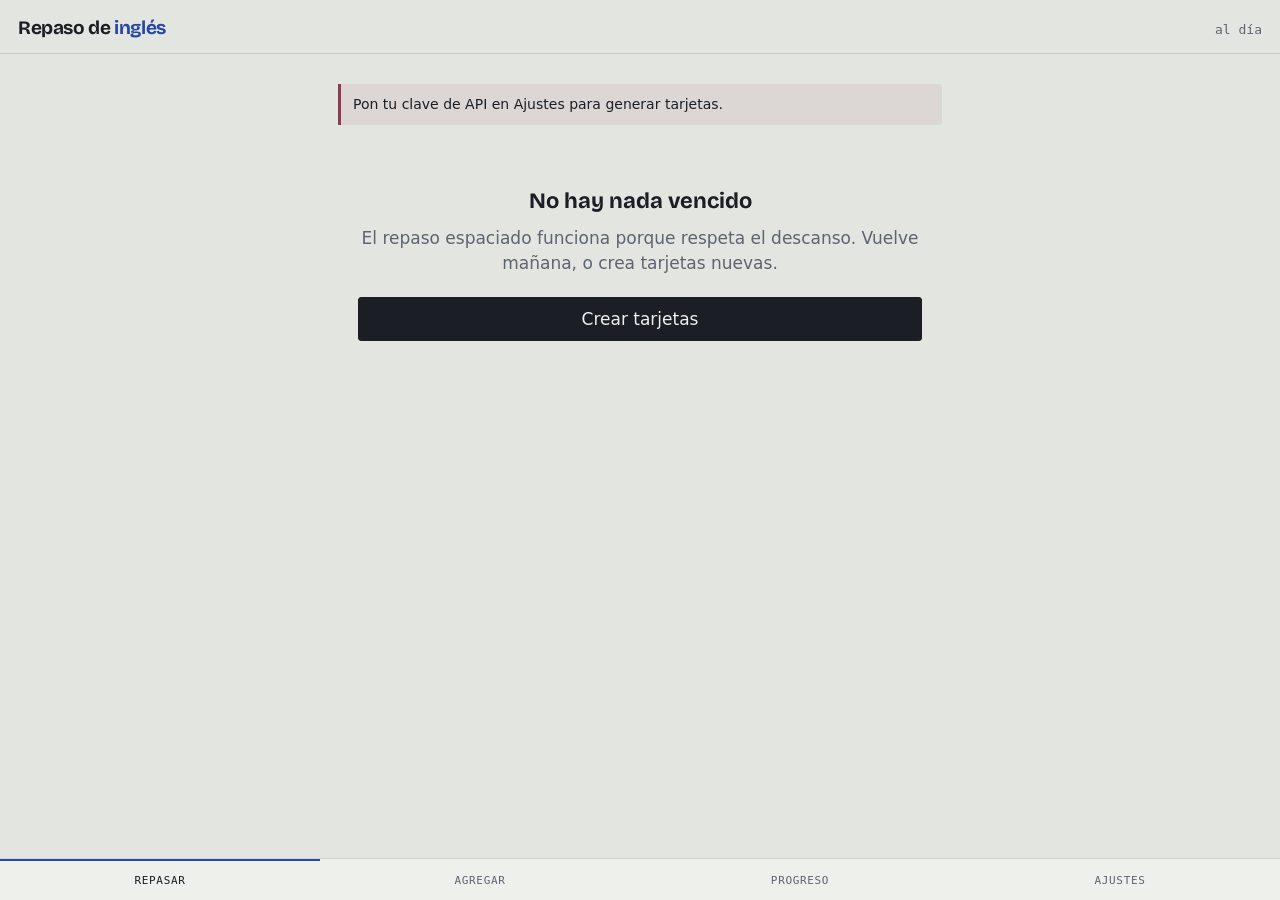
==== ingles/index.html @ 60452132 "Add files via upload" ====
<!DOCTYPE html>
<html lang="es">
<head>
<meta charset="utf-8">
<meta name="viewport" content="width=device-width, initial-scale=1, viewport-fit=cover">
<meta name="theme-color" content="#e3e5e0">
<title>Repaso de inglés</title>
<link rel="manifest" href="manifest.json">
<link rel="preconnect" href="https://fonts.gstatic.com" crossorigin>
<link href="https://fonts.googleapis.com/css2?family=Bricolage+Grotesque:opsz,wght@12..96,400;12..96,600;12..96,700&display=swap" rel="stylesheet">
<link rel="stylesheet" href="css/estilo.css">
</head>
<body>

<header class="barra">
  <h1 class="marca">Repaso de <em>inglés</em></h1>
  <span class="contador" id="contador">—</span>
</header>

<main>

  <!-- ---------- REPASAR ---------- -->
  <section class="vista activa" id="vista-repasar">
    <div id="sesion"></div>
  </section>

  <!-- ---------- AGREGAR ---------- -->
  <section class="vista" id="vista-agregar">
    <label for="tipo">Tipo de tarjeta</label>
    <select id="tipo">
      <option value="vocab">Vocabulario</option>
      <option value="gramatica">Gramática</option>
      <option value="lectura">Lectura y audio</option>
      <option value="speaking">Speaking</option>
    </select>

    <label for="tema">Tema (opcional)</label>
    <input id="tema" placeholder="trabajo, viajes, phrasal verbs…" autocomplete="off">

    <div class="fila">
      <div>
        <label for="nivel">Nivel</label>
        <select id="nivel">
          <option>A2</option><option selected>B1</option><option>B2</option><option>C1</option>
        </select>
      </div>
      <div>
        <label for="cantidad">Cantidad</label>
        <select id="cantidad">
          <option>3</option><option selected>5</option><option>8</option><option>12</option>
        </select>
      </div>
    </div>

    <label><input type="checkbox" id="usarFallos" checked style="width:auto;margin-right:8px">
      Apuntar a mis errores recientes</label>

    <p style="margin:18px 0 10px"><button class="principal" id="btnGenerar">Generar tarjetas</button></p>
    <div id="resultadoGenerar"></div>
  </section>

  <!-- ---------- PROGRESO ---------- -->
  <section class="vista" id="vista-progreso">
    <div class="cifras" id="cifras"></div>
    <h3 style="font-family:var(--display);margin:24px 0 8px">Por tipo</h3>
    <div id="porTipo"></div>
  </section>

  <!-- ---------- AJUSTES ---------- -->
  <section class="vista" id="vista-ajustes">
    <label for="apiKey">Clave de API</label>
    <input id="apiKey" type="password" placeholder="sk-ant-…" autocomplete="off">
    <p class="pista">Se guarda solo en este celular, dentro de la app. Nunca va al repositorio.</p>

    <label for="modelo">Modelo</label>
    <input id="modelo" placeholder="claude-sonnet-5" autocomplete="off">

    <label for="limite">Tarjetas por sesión</label>
    <input id="limite" type="number" min="5" max="200" step="5">

    <p style="margin:18px 0 10px"><button class="principal" id="btnGuardarAjustes">Guardar ajustes</button></p>
    <div id="avisoAjustes"></div>

    <h3 style="font-family:var(--display);margin:28px 0 10px">Copia de seguridad</h3>
    <div class="fila">
      <button id="btnExportar">Exportar</button>
      <button id="btnImportar">Importar</button>
    </div>
    <input type="file" id="archivoImportar" accept="application/json" class="oculto">
    <p class="pista">El historial de intentos es lo que hace útil la app. Expórtalo de vez en cuando.</p>
  </section>

</main>

<nav>
  <button class="activa" data-vista="repasar">Repasar</button>
  <button data-vista="agregar">Agregar</button>
  <button data-vista="progreso">Progreso</button>
  <button data-vista="ajustes">Ajustes</button>
</nav>

<script type="module" src="js/app.js"></script>
</body>
</html>
---- ingles/css/estilo.css ----
:root {
  --papel: #e3e5e0;
  --papel-alto: #eef0ec;
  --tinta: #1b1e24;
  --tinta-suave: #5d6470;
  --ingles: #2647a8;
  --espanol: #8e3b52;
  --bien: #3f6b4a;
  --linea: rgba(27, 30, 36, 0.14);
  --display: 'Bricolage Grotesque', 'Segoe UI', system-ui, sans-serif;
  --cuerpo: system-ui, -apple-system, 'Segoe UI', Roboto, sans-serif;
  --dato: ui-monospace, 'SF Mono', 'Roboto Mono', Menlo, monospace;
}

* { box-sizing: border-box; -webkit-tap-highlight-color: transparent; }

html, body {
  margin: 0;
  padding: 0;
  background: var(--papel);
  color: var(--tinta);
  font-family: var(--cuerpo);
  font-size: 17px;
  line-height: 1.5;
  overscroll-behavior-y: contain;
}

body {
  min-height: 100svh;
  display: flex;
  flex-direction: column;
}

/* ---------- Encabezado ---------- */
.barra {
  display: flex;
  align-items: baseline;
  justify-content: space-between;
  padding: 14px 18px 10px;
  border-bottom: 1px solid var(--linea);
}

.marca {
  font-family: var(--display);
  font-weight: 700;
  font-size: 19px;
  letter-spacing: -0.02em;
  margin: 0;
}

.marca em {
  font-style: normal;
  color: var(--ingles);
}

.contador {
  font-family: var(--dato);
  font-size: 13px;
  color: var(--tinta-suave);
  font-variant-numeric: tabular-nums;
}

/* ---------- Contenido ---------- */
main {
  flex: 1;
  padding: 18px;
  max-width: 640px;
  width: 100%;
  margin: 0 auto;
}

.vista { display: none; }
.vista.activa { display: block; animation: entrar 0.22s ease both; }

@keyframes entrar {
  from { opacity: 0; transform: translateY(6px); }
  to { opacity: 1; transform: none; }
}

/* ---------- Tarjeta ---------- */
.tarjeta {
  background: var(--papel-alto);
  border: 1px solid var(--linea);
  border-left: 4px solid var(--tinta-suave);
  border-radius: 3px;
  padding: 20px 18px;
  margin-bottom: 16px;
}

.tarjeta[data-tipo="vocab"] { border-left-color: var(--espanol); }
.tarjeta[data-tipo="gramatica"] { border-left-color: var(--ingles); }
.tarjeta[data-tipo="lectura"] { border-left-color: #7a6320; }
.tarjeta[data-tipo="speaking"] { border-left-color: var(--bien); }

.etiqueta {
  font-family: var(--dato);
  font-size: 11px;
  text-transform: uppercase;
  letter-spacing: 0.1em;
  color: var(--tinta-suave);
  margin-bottom: 14px;
  display: flex;
  justify-content: space-between;
}

.anverso {
  font-family: var(--display);
  font-size: 30px;
  font-weight: 600;
  line-height: 1.2;
  letter-spacing: -0.02em;
  margin: 0 0 4px;
}

.anverso.es { color: var(--espanol); }
.anverso.en { color: var(--ingles); }

.ipa {
  font-family: var(--dato);
  font-size: 14px;
  color: var(--tinta-suave);
}

.reverso {
  border-top: 1px dashed var(--linea);
  margin-top: 16px;
  padding-top: 16px;
}

.ejemplo {
  font-size: 16px;
  color: var(--tinta-suave);
  font-style: italic;
  margin: 8px 0 0;
}

.pasaje {
  font-size: 16px;
  line-height: 1.65;
  margin: 0 0 16px;
}

.pasaje h4 {
  font-family: var(--display);
  margin: 0 0 8px;
  font-size: 18px;
}

/* ---------- Controles ---------- */
button {
  font-family: var(--cuerpo);
  font-size: 16px;
  border-radius: 3px;
  border: 1px solid var(--tinta);
  background: transparent;
  color: var(--tinta);
  padding: 11px 16px;
  cursor: pointer;
  transition: background 0.12s, color 0.12s;
}

button:active { transform: translateY(1px); }
button:focus-visible { outline: 2px solid var(--ingles); outline-offset: 2px; }

.principal {
  background: var(--tinta);
  color: var(--papel-alto);
  width: 100%;
  font-size: 17px;
}

.fila { display: flex; gap: 8px; flex-wrap: wrap; }
.fila > * { flex: 1; }

.notas { display: grid; grid-template-columns: repeat(4, 1fr); gap: 6px; margin-top: 4px; }
.notas button { font-size: 13px; padding: 12px 4px; }
.notas button[data-clave="otra"] { border-color: var(--espanol); color: var(--espanol); }
.notas button[data-clave="facil"] { border-color: var(--bien); color: var(--bien); }

input, select, textarea {
  font-family: var(--cuerpo);
  font-size: 16px;
  width: 100%;
  padding: 11px 12px;
  border: 1px solid var(--linea);
  border-radius: 3px;
  background: var(--papel-alto);
  color: var(--tinta);
}

input:focus, select:focus, textarea:focus {
  outline: 2px solid var(--ingles);
  outline-offset: 0;
  border-color: transparent;
}

label {
  display: block;
  font-family: var(--dato);
  font-size: 11px;
  text-transform: uppercase;
  letter-spacing: 0.08em;
  color: var(--tinta-suave);
  margin: 16px 0 6px;
}

.opciones button {
  width: 100%;
  text-align: left;
  margin-bottom: 8px;
}

.opciones button.correcta { border-color: var(--bien); background: rgba(63, 107, 74, 0.12); }
.opciones button.errada { border-color: var(--espanol); background: rgba(142, 59, 82, 0.1); }

/* ---------- Regla de intervalos (el elemento distintivo) ---------- */
.regla {
  position: relative;
  height: 46px;
  margin: 18px 0 4px;
  border-top: 1px solid var(--linea);
  padding-top: 10px;
}

.regla .hito {
  position: absolute;
  top: 10px;
  transform: translateX(-50%);
  font-family: var(--dato);
  font-size: 10px;
  color: var(--tinta-suave);
  text-align: center;
}

.regla .hito::before {
  content: '';
  display: block;
  width: 1px;
  height: 7px;
  background: var(--linea);
  margin: 0 auto 3px;
}

.regla .marcador {
  position: absolute;
  top: 4px;
  width: 2px;
  height: 20px;
  background: var(--ingles);
  transform: translateX(-50%);
  transition: left 0.7s cubic-bezier(0.16, 1, 0.3, 1);
}

.regla .marcador::after {
  content: attr(data-texto);
  position: absolute;
  top: 22px;
  left: 50%;
  transform: translateX(-50%);
  white-space: nowrap;
  font-family: var(--dato);
  font-size: 11px;
  color: var(--ingles);
  background: var(--papel);
  padding: 0 4px;
}

@media (prefers-reduced-motion: reduce) {
  .regla .marcador { transition: none; }
  .vista.activa { animation: none; }
}

/* ---------- Progreso ---------- */
.cifras { display: grid; grid-template-columns: repeat(2, 1fr); gap: 10px; }

.cifra {
  border: 1px solid var(--linea);
  border-radius: 3px;
  padding: 14px;
  background: var(--papel-alto);
}

.cifra b {
  display: block;
  font-family: var(--display);
  font-size: 30px;
  font-weight: 700;
  font-variant-numeric: tabular-nums;
  line-height: 1;
}

.cifra span {
  font-family: var(--dato);
  font-size: 11px;
  text-transform: uppercase;
  letter-spacing: 0.08em;
  color: var(--tinta-suave);
}

/* ---------- Navegación ---------- */
nav {
  display: grid;
  grid-template-columns: repeat(4, 1fr);
  border-top: 1px solid var(--linea);
  background: var(--papel-alto);
  position: sticky;
  bottom: 0;
  padding-bottom: env(safe-area-inset-bottom);
}

nav button {
  border: none;
  border-radius: 0;
  padding: 13px 4px;
  font-family: var(--dato);
  font-size: 11px;
  text-transform: uppercase;
  letter-spacing: 0.06em;
  color: var(--tinta-suave);
  border-top: 2px solid transparent;
  background: transparent;
}

nav button.activa { color: var(--tinta); border-top-color: var(--ingles); }

/* ---------- Estados ---------- */
.vacio {
  text-align: center;
  padding: 48px 20px;
  color: var(--tinta-suave);
}

.vacio p { margin: 0 0 20px; }

.vacio strong {
  display: block;
  font-family: var(--display);
  font-size: 22px;
  color: var(--tinta);
  margin-bottom: 8px;
}

.aviso {
  border-left: 3px solid var(--espanol);
  background: rgba(142, 59, 82, 0.08);
  padding: 10px 12px;
  font-size: 14px;
  margin: 12px 0;
  border-radius: 0 3px 3px 0;
}

.aviso.ok { border-left-color: var(--bien); background: rgba(63, 107, 74, 0.1); }

.cargando { color: var(--tinta-suave); font-family: var(--dato); font-size: 13px; }

.oculto { display: none !important; }

.pista { font-size: 13px; color: var(--tinta-suave); margin-top: 6px; }

.transcripcion {
  font-family: var(--display);
  font-size: 20px;
  min-height: 60px;
  color: var(--ingles);
  margin: 12px 0;
}

.grabando { animation: latir 1.2s ease-in-out infinite; }

@keyframes latir {
  50% { opacity: 0.45; }
}
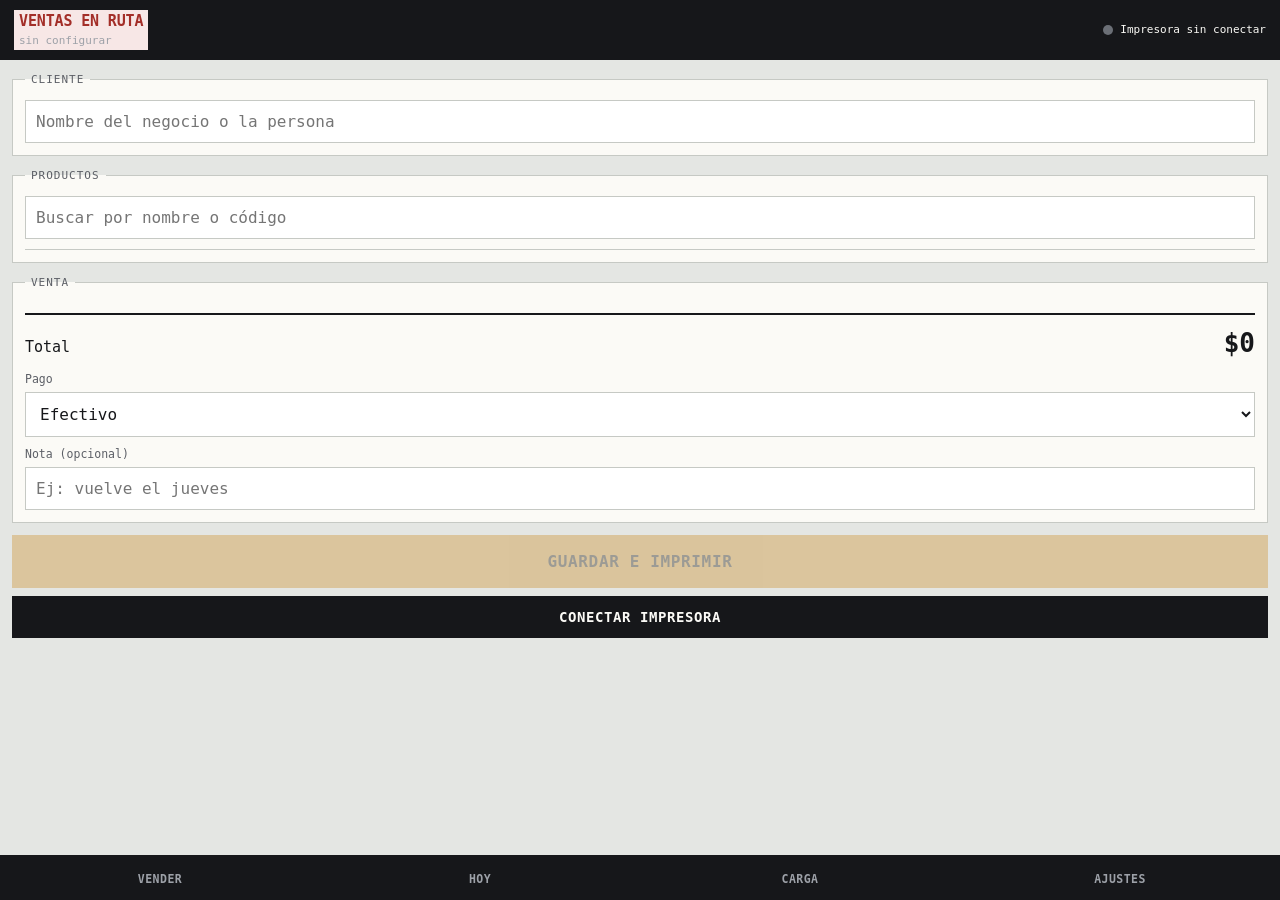
==== commit 3d26c3dc: "Add files via upload" ====
--- a/ingles/index.html
+++ b/ingles/index.html
@@ -3,102 +3,150 @@
 <head>
 <meta charset="utf-8">
 <meta name="viewport" content="width=device-width, initial-scale=1, viewport-fit=cover">
-<meta name="theme-color" content="#e3e5e0">
-<title>Repaso de inglés</title>
-<link rel="manifest" href="manifest.json">
-<link rel="preconnect" href="https://fonts.gstatic.com" crossorigin>
-<link href="https://fonts.googleapis.com/css2?family=Bricolage+Grotesque:opsz,wght@12..96,400;12..96,600;12..96,700&display=swap" rel="stylesheet">
-<link rel="stylesheet" href="css/estilo.css">
+<meta name="theme-color" content="#16171A">
+<title>Ventas en Ruta — Quesos Cerinza</title>
+<link rel="manifest" href="./manifest.json">
+<link rel="stylesheet" href="./css/estilo.css">
 </head>
 <body>
 
-<header class="barra">
-  <h1 class="marca">Repaso de <em>inglés</em></h1>
-  <span class="contador" id="contador">—</span>
+<header>
+  <div class="marca">
+    <strong>Ventas en Ruta</strong>
+    <span id="cabDispositivo">sin configurar</span>
+  </div>
+  <div class="impresora">
+    <span class="luz" id="luzImpresora"></span>
+    <span id="estadoImpresora">Impresora sin conectar</span>
+  </div>
 </header>
 
-<main>
+<div id="aviso" class="aviso" hidden></div>
 
-  <!-- ---------- REPASAR ---------- -->
-  <section class="vista activa" id="vista-repasar">
-    <div id="sesion"></div>
-  </section>
+<!-- ============ VENDER ============ -->
+<section class="pantalla" data-pantalla="vender">
 
-  <!-- ---------- AGREGAR ---------- -->
-  <section class="vista" id="vista-agregar">
-    <label for="tipo">Tipo de tarjeta</label>
-    <select id="tipo">
-      <option value="vocab">Vocabulario</option>
-      <option value="gramatica">Gramática</option>
-      <option value="lectura">Lectura y audio</option>
-      <option value="speaking">Speaking</option>
-    </select>
-
-    <label for="tema">Tema (opcional)</label>
-    <input id="tema" placeholder="trabajo, viajes, phrasal verbs…" autocomplete="off">
-
-    <div class="fila">
-      <div>
-        <label for="nivel">Nivel</label>
-        <select id="nivel">
-          <option>A2</option><option selected>B1</option><option>B2</option><option>C1</option>
-        </select>
+  <fieldset>
+    <legend>Cliente</legend>
+    <input id="cliNombre" type="text" placeholder="Nombre del negocio o la persona" autocomplete="off">
+    <div id="parecidos" class="parecidos" hidden></div>
+    <div id="datosCliente" hidden>
+      <div class="dos">
+        <div><label for="cliDoc">Cédula o NIT</label><input id="cliDoc" type="text" inputmode="numeric"></div>
+        <div><label for="cliTel">Teléfono</label><input id="cliTel" type="tel" inputmode="tel"></div>
       </div>
-      <div>
-        <label for="cantidad">Cantidad</label>
-        <select id="cantidad">
-          <option>3</option><option selected>5</option><option>8</option><option>12</option>
-        </select>
+      <label for="cliDir">Dirección</label>
+      <input id="cliDir" type="text">
+      <div class="dos">
+        <div><label for="cliPueblo">Pueblo</label><input id="cliPueblo" type="text"></div>
+        <div><label for="cliDia">Ruta sugerida</label><select id="cliDia"></select></div>
       </div>
     </div>
+  </fieldset>
 
-    <label><input type="checkbox" id="usarFallos" checked style="width:auto;margin-right:8px">
-      Apuntar a mis errores recientes</label>
+  <fieldset>
+    <legend>Productos</legend>
+    <input id="buscarProducto" type="search" placeholder="Buscar por nombre o código" autocomplete="off">
+    <div id="listaProductos" class="productos"></div>
+  </fieldset>
 
-    <p style="margin:18px 0 10px"><button class="principal" id="btnGenerar">Generar tarjetas</button></p>
-    <div id="resultadoGenerar"></div>
-  </section>
+  <fieldset>
+    <legend>Venta</legend>
+    <div id="carrito"></div>
+    <div class="totalcaja">
+      <span>Total</span>
+      <strong id="total">$0</strong>
+    </div>
+    <label for="pago">Pago</label>
+    <select id="pago">
+      <option value="efectivo">Efectivo</option>
+      <option value="pendiente">Queda pendiente</option>
+      <option value="consignacion">Consignación</option>
+    </select>
+    <label for="nota">Nota (opcional)</label>
+    <input id="nota" type="text" placeholder="Ej: vuelve el jueves">
+  </fieldset>
 
-  <!-- ---------- PROGRESO ---------- -->
-  <section class="vista" id="vista-progreso">
-    <div class="cifras" id="cifras"></div>
-    <h3 style="font-family:var(--display);margin:24px 0 8px">Por tipo</h3>
-    <div id="porTipo"></div>
-  </section>
+  <button id="btnCobrar" class="primario grande" disabled>Guardar e imprimir</button>
+  <button id="btnConectar">Conectar impresora</button>
+</section>
 
-  <!-- ---------- AJUSTES ---------- -->
-  <section class="vista" id="vista-ajustes">
-    <label for="apiKey">Clave de API</label>
-    <input id="apiKey" type="password" placeholder="sk-ant-…" autocomplete="off">
-    <p class="pista">Se guarda solo en este celular, dentro de la app. Nunca va al repositorio.</p>
+<!-- ============ DÍA ============ -->
+<section class="pantalla" data-pantalla="dia" hidden>
+  <h2>Hoy</h2>
+  <div id="resumenDia" class="metricas"></div>
 
-    <label for="modelo">Modelo</label>
-    <input id="modelo" placeholder="claude-sonnet-5" autocomplete="off">
+  <fieldset>
+    <legend>Cuadre del producto que llevó</legend>
+    <div id="cuadre"></div>
+  </fieldset>
 
-    <label for="limite">Tarjetas por sesión</label>
-    <input id="limite" type="number" min="5" max="200" step="5">
+  <fieldset>
+    <legend>Ventas del día</legend>
+    <div id="listaVentas"></div>
+  </fieldset>
 
-    <p style="margin:18px 0 10px"><button class="principal" id="btnGuardarAjustes">Guardar ajustes</button></p>
-    <div id="avisoAjustes"></div>
+  <button id="btnCerrar" class="primario grande">Cerrar y enviar al PC</button>
+  <button id="btnImprimirCierre">Imprimir tira de cierre</button>
+</section>
 
-    <h3 style="font-family:var(--display);margin:28px 0 10px">Copia de seguridad</h3>
-    <div class="fila">
-      <button id="btnExportar">Exportar</button>
-      <button id="btnImportar">Importar</button>
-    </div>
-    <input type="file" id="archivoImportar" accept="application/json" class="oculto">
-    <p class="pista">El historial de intentos es lo que hace útil la app. Expórtalo de vez en cuando.</p>
-  </section>
+<!-- ============ CARGA ============ -->
+<section class="pantalla" data-pantalla="carga" hidden>
+  <h2>Carga del día</h2>
+  <p class="explica">Anote cuánto producto adicional lleva para ofrecer. Con esto la app calcula al final qué se vendió y qué debe regresar al cuarto frío.</p>
+  <div id="listaCarga" class="carga"></div>
+  <button id="btnGuardarCarga" class="primario grande">Guardar carga</button>
+</section>
 
-</main>
+<!-- ============ AJUSTES ============ -->
+<section class="pantalla" data-pantalla="ajustes" hidden>
+  <h2>Ajustes</h2>
 
-<nav>
-  <button class="activa" data-vista="repasar">Repasar</button>
-  <button data-vista="agregar">Agregar</button>
-  <button data-vista="progreso">Progreso</button>
-  <button data-vista="ajustes">Ajustes</button>
+  <fieldset>
+    <legend>Este celular</legend>
+    <label for="ajDispositivo">Número del celular (M1, M2, M3)</label>
+    <input id="ajDispositivo" type="text" maxlength="4" placeholder="M1">
+    <label for="ajVendedor">Nombre del vendedor</label>
+    <input id="ajVendedor" type="text">
+    <p class="nota" id="infoConsecutivo"></p>
+  </fieldset>
+
+  <fieldset>
+    <legend>Datos de la empresa</legend>
+    <label for="ajNit">NIT</label><input id="ajNit" type="text">
+    <label for="ajTel">Teléfono</label><input id="ajTel" type="text">
+    <label for="ajLugar">Ubicación</label><input id="ajLugar" type="text">
+  </fieldset>
+
+  <fieldset>
+    <legend>Productos y clientes</legend>
+    <p class="nota" id="infoSemilla"></p>
+    <label for="archivoSemilla">Cargar archivo generado en el PC</label>
+    <input id="archivoSemilla" type="file" accept=".json,application/json">
+  </fieldset>
+
+  <fieldset>
+    <legend>Impresora</legend>
+    <label for="ajCodepage">Tabla de caracteres</label>
+    <select id="ajCodepage">
+      <option value="0">CP437 (probar primero)</option>
+      <option value="2">CP850 Latino</option>
+      <option value="16">Windows-1252</option>
+      <option value="-1">Sin acentos</option>
+    </select>
+    <button id="btnProbarAcentos">Imprimir prueba de acentos</button>
+  </fieldset>
+
+  <button id="btnGuardarAjustes" class="primario grande">Guardar ajustes</button>
+</section>
+
+<nav class="nav">
+  <button data-ir="vender">Vender</button>
+  <button data-ir="dia">Hoy</button>
+  <button data-ir="carga">Carga</button>
+  <button data-ir="ajustes">Ajustes</button>
 </nav>
 
-<script type="module" src="js/app.js"></script>
+<script type="module" src="./js/app.js"></script>
 </body>
 </html>
--- a/ingles/css/estilo.css
+++ b/ingles/css/estilo.css
@@ -1,372 +1,157 @@
-:root {
-  --papel: #e3e5e0;
-  --papel-alto: #eef0ec;
-  --tinta: #1b1e24;
-  --tinta-suave: #5d6470;
-  --ingles: #2647a8;
-  --espanol: #8e3b52;
-  --bien: #3f6b4a;
-  --linea: rgba(27, 30, 36, 0.14);
-  --display: 'Bricolage Grotesque', 'Segoe UI', system-ui, sans-serif;
-  --cuerpo: system-ui, -apple-system, 'Segoe UI', Roboto, sans-serif;
-  --dato: ui-monospace, 'SF Mono', 'Roboto Mono', Menlo, monospace;
+/* Ventas en Ruta — Quesos Cerinza
+   Pensado para usarse de pie, con una mano, con sol encima:
+   contraste alto, botones grandes, nada decorativo. */
+
+:root{
+  --ink:#16171A;
+  --ink-soft:#5C5F66;
+  --fondo:#E4E6E3;
+  --panel:#FBFAF6;
+  --linea:#C6C9C4;
+  --amber:#C8871B;
+  --amber-hondo:#9A6510;
+  --ok:#2C6E49;
+  --mal:#A32E28;
+  --mono: ui-monospace,"SF Mono","Roboto Mono","DejaVu Sans Mono",monospace;
+}
+*{box-sizing:border-box}
+html,body{margin:0}
+body{
+  background:var(--fondo);color:var(--ink);
+  font-family:var(--mono);font-size:15px;line-height:1.45;
+  padding:0 12px 92px;-webkit-text-size-adjust:100%;
 }
 
-* { box-sizing: border-box; -webkit-tap-highlight-color: transparent; }
+header{
+  position:sticky;top:0;z-index:10;
+  background:var(--ink);color:var(--panel);
+  margin:0 -12px 12px;padding:10px 14px;
+  display:flex;justify-content:space-between;align-items:center;gap:10px;
+}
+.marca strong{display:block;font-size:15px;letter-spacing:-.01em;text-transform:uppercase}
+.marca span{font-size:11px;color:#9DA1A8}
+.impresora{display:flex;align-items:center;gap:7px;font-size:11px;text-align:right}
+.luz{width:10px;height:10px;border-radius:50%;background:#6B6F76;flex:none}
+.luz.on{background:#4FBF7F}
 
-html, body {
-  margin: 0;
-  padding: 0;
-  background: var(--papel);
-  color: var(--tinta);
-  font-family: var(--cuerpo);
-  font-size: 17px;
-  line-height: 1.5;
-  overscroll-behavior-y: contain;
+h2{font-size:17px;margin:4px 0 12px;text-transform:uppercase;letter-spacing:.02em}
+.explica{font-size:12.5px;color:var(--ink-soft);margin:0 0 12px}
+
+fieldset{border:1px solid var(--linea);background:var(--panel);padding:12px;margin:0 0 12px}
+legend{font-size:11px;text-transform:uppercase;letter-spacing:.09em;padding:0 6px;color:var(--ink-soft)}
+label{display:block;font-size:11.5px;margin:9px 0 4px;color:var(--ink-soft)}
+input,select{
+  width:100%;font-family:var(--mono);font-size:16px;   /* 16px evita el zoom de iOS/Android */
+  border:1px solid var(--linea);background:#fff;color:var(--ink);padding:11px 10px;
 }
+input[type=file]{font-size:13px;padding:8px}
+.dos{display:flex;gap:8px}
+.dos>div{flex:1;min-width:0}
 
-body {
-  min-height: 100svh;
-  display: flex;
-  flex-direction: column;
+button{
+  font-family:var(--mono);font-size:14px;font-weight:700;
+  border:none;padding:13px 14px;background:var(--ink);color:var(--panel);
+  width:100%;margin-bottom:8px;cursor:pointer;
+  text-transform:uppercase;letter-spacing:.04em;
 }
+button.primario{background:var(--amber);color:#1A1206}
+button.primario:active{background:var(--amber-hondo)}
+button.grande{padding:17px 14px;font-size:16px}
+button.peligro{background:var(--mal)}
+button:disabled{opacity:.35}
 
-/* ---------- Encabezado ---------- */
-.barra {
-  display: flex;
-  align-items: baseline;
-  justify-content: space-between;
-  padding: 14px 18px 10px;
-  border-bottom: 1px solid var(--linea);
+/* --- Avisos --- */
+.aviso{
+  position:sticky;top:56px;z-index:9;
+  border-left:4px solid var(--ok);background:#E8F1EA;
+  padding:10px 12px;font-size:13px;margin-bottom:12px;
 }
+.aviso.mal{border-color:var(--mal);background:#F7E7E6}
 
-.marca {
-  font-family: var(--display);
-  font-weight: 700;
-  font-size: 19px;
-  letter-spacing: -0.02em;
-  margin: 0;
+/* --- Clientes parecidos --- */
+.parecidos{margin-top:8px;padding:10px;font-size:12.5px;border-left:4px solid var(--amber);background:#FAF3E4}
+.parecidos.bloquea{border-color:var(--mal);background:#F7E7E6}
+.parecidos strong{display:block;margin-bottom:6px;font-size:12px;text-transform:uppercase;letter-spacing:.05em}
+.par{display:flex;justify-content:space-between;gap:8px;padding:2px 0}
+.pct{color:var(--ink-soft);flex:none}
+.nota{font-size:11.5px;color:var(--ink-soft);margin-top:7px}
+.nota.mal{color:var(--mal)}
+
+/* --- Productos --- */
+.productos{margin-top:10px;max-height:44vh;overflow-y:auto;border-top:1px solid var(--linea)}
+.prod{
+  display:flex;justify-content:space-between;gap:10px;text-align:left;
+  background:#fff;color:var(--ink);border-bottom:1px solid var(--linea);
+  text-transform:none;letter-spacing:0;font-weight:400;font-size:14px;
+  padding:12px 10px;margin:0;
 }
+.prod:active{background:#F0EEE8}
+.pnombre{overflow:hidden;text-overflow:ellipsis;white-space:nowrap}
+.pprecio{font-weight:700;flex:none}
 
-.marca em {
-  font-style: normal;
-  color: var(--ingles);
+/* --- Carrito --- */
+.item{border-bottom:1px solid var(--linea);padding:10px 0}
+.inombre{font-size:14px;margin-bottom:6px}
+.ictrl{display:flex;align-items:center;gap:7px}
+.ictrl button{width:44px;flex:none;margin:0;padding:11px 0;font-size:19px}
+.icant{width:64px;flex:none;text-align:center;padding:10px 4px}
+.isub{margin-left:auto;font-weight:700}
+.iprecio{display:flex;align-items:center;gap:8px;margin-top:6px}
+.iprecio label{margin:0;flex:none}
+.iprecio input{padding:6px 8px;font-size:14px}
+.vacio{font-size:13px;color:var(--ink-soft);padding:12px 0;margin:0}
+
+.totalcaja{
+  display:flex;justify-content:space-between;align-items:baseline;
+  border-top:2px solid var(--ink);margin-top:10px;padding-top:10px;
 }
+.totalcaja strong{font-size:26px}
 
-.contador {
-  font-family: var(--dato);
-  font-size: 13px;
-  color: var(--tinta-suave);
-  font-variant-numeric: tabular-nums;
+/* --- Métricas --- */
+.metricas{display:grid;grid-template-columns:1fr 1fr;gap:8px;margin-bottom:12px}
+.metrica{background:var(--panel);border:1px solid var(--linea);padding:11px}
+.metrica span{display:block;font-size:19px;font-weight:700}
+.metrica label{margin:0;font-size:10.5px;text-transform:uppercase;letter-spacing:.07em}
+.metrica.destacada{background:var(--ink);color:var(--panel)}
+.metrica.destacada label{color:#9DA1A8}
+
+/* --- Ventas --- */
+.venta{border-bottom:1px solid var(--linea);padding:11px 0;font-size:13px}
+.venta.anulada{opacity:.5;text-decoration:line-through}
+.vcab{display:flex;gap:9px;align-items:baseline}
+.vtotal{margin-left:auto;font-weight:700;font-size:15px}
+.vcli{margin:3px 0}
+.vpago{font-size:11.5px;color:var(--ink-soft);text-transform:uppercase}
+.marca{background:#F7E7E6;color:var(--mal);font-size:10.5px;padding:1px 5px}
+.vacc{display:flex;gap:8px;margin-top:7px}
+.vacc button{margin:0;padding:9px;font-size:11.5px}
+
+/* --- Cuadre --- */
+table{width:100%;border-collapse:collapse;font-size:12.5px}
+th,td{text-align:left;padding:6px 4px;border-bottom:1px solid var(--linea)}
+th{font-size:10.5px;text-transform:uppercase;letter-spacing:.06em;color:var(--ink-soft)}
+td:not(:first-child),th:not(:first-child){text-align:right;width:52px}
+tr.alerta td{background:#F7E7E6}
+
+/* --- Carga --- */
+.carga{background:var(--panel);border:1px solid var(--linea);max-height:60vh;overflow-y:auto}
+.cfila{display:flex;align-items:center;gap:10px;padding:8px 10px;border-bottom:1px solid var(--linea)}
+.cfila span{flex:1;font-size:13.5px;min-width:0}
+.cfila input{width:74px;flex:none;text-align:center;padding:9px 4px}
+
+/* --- Navegación --- */
+.nav{
+  position:fixed;left:0;right:0;bottom:0;z-index:11;
+  display:grid;grid-template-columns:repeat(4,1fr);
+  background:var(--ink);padding-bottom:env(safe-area-inset-bottom);
 }
+.nav button{
+  margin:0;background:transparent;color:#9DA1A8;
+  border-top:3px solid transparent;padding:14px 4px;font-size:11.5px;
+}
+.nav button.activo{color:var(--panel);border-top-color:var(--amber)}
 
-/* ---------- Contenido ---------- */
-main {
-  flex: 1;
-  padding: 18px;
-  max-width: 640px;
-  width: 100%;
-  margin: 0 auto;
+@media (prefers-reduced-motion:no-preference){
+  .pantalla{animation:entrar .18s ease-out}
+  @keyframes entrar{from{opacity:0;transform:translateY(4px)}to{opacity:1;transform:none}}
 }
-
-.vista { display: none; }
-.vista.activa { display: block; animation: entrar 0.22s ease both; }
-
-@keyframes entrar {
-  from { opacity: 0; transform: translateY(6px); }
-  to { opacity: 1; transform: none; }
-}
-
-/* ---------- Tarjeta ---------- */
-.tarjeta {
-  background: var(--papel-alto);
-  border: 1px solid var(--linea);
-  border-left: 4px solid var(--tinta-suave);
-  border-radius: 3px;
-  padding: 20px 18px;
-  margin-bottom: 16px;
-}
-
-.tarjeta[data-tipo="vocab"] { border-left-color: var(--espanol); }
-.tarjeta[data-tipo="gramatica"] { border-left-color: var(--ingles); }
-.tarjeta[data-tipo="lectura"] { border-left-color: #7a6320; }
-.tarjeta[data-tipo="speaking"] { border-left-color: var(--bien); }
-
-.etiqueta {
-  font-family: var(--dato);
-  font-size: 11px;
-  text-transform: uppercase;
-  letter-spacing: 0.1em;
-  color: var(--tinta-suave);
-  margin-bottom: 14px;
-  display: flex;
-  justify-content: space-between;
-}
-
-.anverso {
-  font-family: var(--display);
-  font-size: 30px;
-  font-weight: 600;
-  line-height: 1.2;
-  letter-spacing: -0.02em;
-  margin: 0 0 4px;
-}
-
-.anverso.es { color: var(--espanol); }
-.anverso.en { color: var(--ingles); }
-
-.ipa {
-  font-family: var(--dato);
-  font-size: 14px;
-  color: var(--tinta-suave);
-}
-
-.reverso {
-  border-top: 1px dashed var(--linea);
-  margin-top: 16px;
-  padding-top: 16px;
-}
-
-.ejemplo {
-  font-size: 16px;
-  color: var(--tinta-suave);
-  font-style: italic;
-  margin: 8px 0 0;
-}
-
-.pasaje {
-  font-size: 16px;
-  line-height: 1.65;
-  margin: 0 0 16px;
-}
-
-.pasaje h4 {
-  font-family: var(--display);
-  margin: 0 0 8px;
-  font-size: 18px;
-}
-
-/* ---------- Controles ---------- */
-button {
-  font-family: var(--cuerpo);
-  font-size: 16px;
-  border-radius: 3px;
-  border: 1px solid var(--tinta);
-  background: transparent;
-  color: var(--tinta);
-  padding: 11px 16px;
-  cursor: pointer;
-  transition: background 0.12s, color 0.12s;
-}
-
-button:active { transform: translateY(1px); }
-button:focus-visible { outline: 2px solid var(--ingles); outline-offset: 2px; }
-
-.principal {
-  background: var(--tinta);
-  color: var(--papel-alto);
-  width: 100%;
-  font-size: 17px;
-}
-
-.fila { display: flex; gap: 8px; flex-wrap: wrap; }
-.fila > * { flex: 1; }
-
-.notas { display: grid; grid-template-columns: repeat(4, 1fr); gap: 6px; margin-top: 4px; }
-.notas button { font-size: 13px; padding: 12px 4px; }
-.notas button[data-clave="otra"] { border-color: var(--espanol); color: var(--espanol); }
-.notas button[data-clave="facil"] { border-color: var(--bien); color: var(--bien); }
-
-input, select, textarea {
-  font-family: var(--cuerpo);
-  font-size: 16px;
-  width: 100%;
-  padding: 11px 12px;
-  border: 1px solid var(--linea);
-  border-radius: 3px;
-  background: var(--papel-alto);
-  color: var(--tinta);
-}
-
-input:focus, select:focus, textarea:focus {
-  outline: 2px solid var(--ingles);
-  outline-offset: 0;
-  border-color: transparent;
-}
-
-label {
-  display: block;
-  font-family: var(--dato);
-  font-size: 11px;
-  text-transform: uppercase;
-  letter-spacing: 0.08em;
-  color: var(--tinta-suave);
-  margin: 16px 0 6px;
-}
-
-.opciones button {
-  width: 100%;
-  text-align: left;
-  margin-bottom: 8px;
-}
-
-.opciones button.correcta { border-color: var(--bien); background: rgba(63, 107, 74, 0.12); }
-.opciones button.errada { border-color: var(--espanol); background: rgba(142, 59, 82, 0.1); }
-
-/* ---------- Regla de intervalos (el elemento distintivo) ---------- */
-.regla {
-  position: relative;
-  height: 46px;
-  margin: 18px 0 4px;
-  border-top: 1px solid var(--linea);
-  padding-top: 10px;
-}
-
-.regla .hito {
-  position: absolute;
-  top: 10px;
-  transform: translateX(-50%);
-  font-family: var(--dato);
-  font-size: 10px;
-  color: var(--tinta-suave);
-  text-align: center;
-}
-
-.regla .hito::before {
-  content: '';
-  display: block;
-  width: 1px;
-  height: 7px;
-  background: var(--linea);
-  margin: 0 auto 3px;
-}
-
-.regla .marcador {
-  position: absolute;
-  top: 4px;
-  width: 2px;
-  height: 20px;
-  background: var(--ingles);
-  transform: translateX(-50%);
-  transition: left 0.7s cubic-bezier(0.16, 1, 0.3, 1);
-}
-
-.regla .marcador::after {
-  content: attr(data-texto);
-  position: absolute;
-  top: 22px;
-  left: 50%;
-  transform: translateX(-50%);
-  white-space: nowrap;
-  font-family: var(--dato);
-  font-size: 11px;
-  color: var(--ingles);
-  background: var(--papel);
-  padding: 0 4px;
-}
-
-@media (prefers-reduced-motion: reduce) {
-  .regla .marcador { transition: none; }
-  .vista.activa { animation: none; }
-}
-
-/* ---------- Progreso ---------- */
-.cifras { display: grid; grid-template-columns: repeat(2, 1fr); gap: 10px; }
-
-.cifra {
-  border: 1px solid var(--linea);
-  border-radius: 3px;
-  padding: 14px;
-  background: var(--papel-alto);
-}
-
-.cifra b {
-  display: block;
-  font-family: var(--display);
-  font-size: 30px;
-  font-weight: 700;
-  font-variant-numeric: tabular-nums;
-  line-height: 1;
-}
-
-.cifra span {
-  font-family: var(--dato);
-  font-size: 11px;
-  text-transform: uppercase;
-  letter-spacing: 0.08em;
-  color: var(--tinta-suave);
-}
-
-/* ---------- Navegación ---------- */
-nav {
-  display: grid;
-  grid-template-columns: repeat(4, 1fr);
-  border-top: 1px solid var(--linea);
-  background: var(--papel-alto);
-  position: sticky;
-  bottom: 0;
-  padding-bottom: env(safe-area-inset-bottom);
-}
-
-nav button {
-  border: none;
-  border-radius: 0;
-  padding: 13px 4px;
-  font-family: var(--dato);
-  font-size: 11px;
-  text-transform: uppercase;
-  letter-spacing: 0.06em;
-  color: var(--tinta-suave);
-  border-top: 2px solid transparent;
-  background: transparent;
-}
-
-nav button.activa { color: var(--tinta); border-top-color: var(--ingles); }
-
-/* ---------- Estados ---------- */
-.vacio {
-  text-align: center;
-  padding: 48px 20px;
-  color: var(--tinta-suave);
-}
-
-.vacio p { margin: 0 0 20px; }
-
-.vacio strong {
-  display: block;
-  font-family: var(--display);
-  font-size: 22px;
-  color: var(--tinta);
-  margin-bottom: 8px;
-}
-
-.aviso {
-  border-left: 3px solid var(--espanol);
-  background: rgba(142, 59, 82, 0.08);
-  padding: 10px 12px;
-  font-size: 14px;
-  margin: 12px 0;
-  border-radius: 0 3px 3px 0;
-}
-
-.aviso.ok { border-left-color: var(--bien); background: rgba(63, 107, 74, 0.1); }
-
-.cargando { color: var(--tinta-suave); font-family: var(--dato); font-size: 13px; }
-
-.oculto { display: none !important; }
-
-.pista { font-size: 13px; color: var(--tinta-suave); margin-top: 6px; }
-
-.transcripcion {
-  font-family: var(--display);
-  font-size: 20px;
-  min-height: 60px;
-  color: var(--ingles);
-  margin: 12px 0;
-}
-
-.grabando { animation: latir 1.2s ease-in-out infinite; }
-
-@keyframes latir {
-  50% { opacity: 0.45; }
-}
